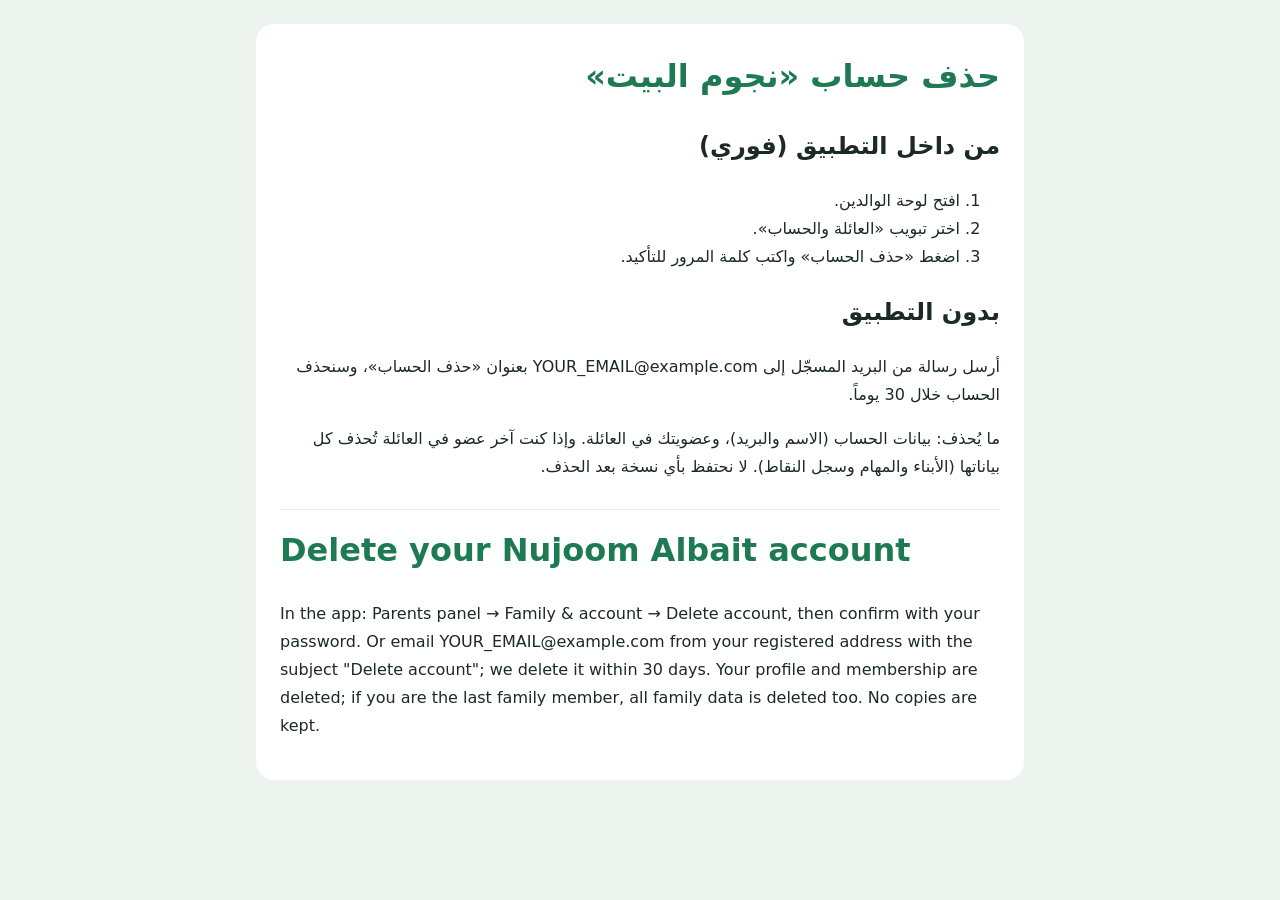
==== delete-account.html @ 4b5f06fb "Add files via upload" ====
<!doctype html>
<html lang="ar" dir="rtl"><head><meta charset="utf-8"><meta name="viewport" content="width=device-width,initial-scale=1">
<title>حذف الحساب · نجوم البيت</title>
<style>
:root{--bg:#EDF3EE;--fg:#1B2A24;--accent:#1E7A53;--card:#fff}
@media (prefers-color-scheme:dark){:root{--bg:#101714;--fg:#E4EDE8;--accent:#43C18A;--card:#18221E}}
body{margin:0;background:var(--bg);color:var(--fg);font:16px/1.75 system-ui,"Segoe UI",Tahoma,sans-serif;padding:24px 16px}
main{max-width:720px;margin:auto;background:var(--card);border-radius:18px;padding:24px}h1{color:var(--accent);margin-top:0}
.en{direction:ltr;text-align:left;border-top:1px solid #8883;margin-top:28px;padding-top:12px}
</style></head><body><main>
<h1>حذف حساب «نجوم البيت»</h1>
<h2>من داخل التطبيق (فوري)</h2>
<ol><li>افتح لوحة الوالدين.</li><li>اختر تبويب «العائلة والحساب».</li><li>اضغط «حذف الحساب» واكتب كلمة المرور للتأكيد.</li></ol>
<h2>بدون التطبيق</h2>
<p>أرسل رسالة من البريد المسجّل إلى <span dir="ltr">YOUR_EMAIL@example.com</span> بعنوان «حذف الحساب»، وسنحذف الحساب خلال 30 يوماً.</p>
<p>ما يُحذف: بيانات الحساب (الاسم والبريد)، وعضويتك في العائلة. وإذا كنت آخر عضو في العائلة تُحذف كل بياناتها (الأبناء والمهام وسجل النقاط). لا نحتفظ بأي نسخة بعد الحذف.</p>
<div class="en"><h1>Delete your Nujoom Albait account</h1>
<p>In the app: Parents panel → Family &amp; account → Delete account, then confirm with your password. Or email YOUR_EMAIL@example.com from your registered address with the subject "Delete account"; we delete it within 30 days. Your profile and membership are deleted; if you are the last family member, all family data is deleted too. No copies are kept.</p></div>
</main></body></html>
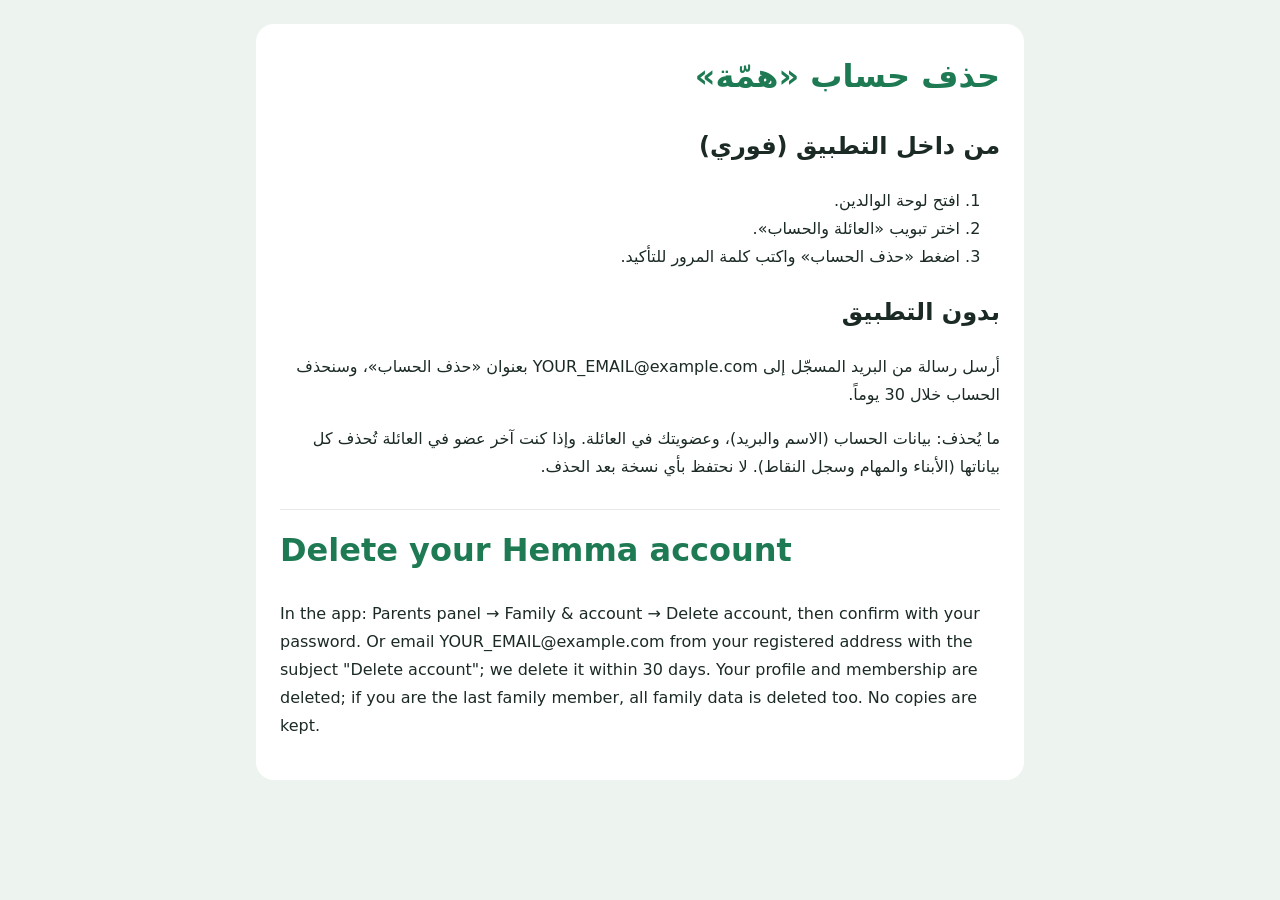
==== commit 155e1629: "Add files via upload" ====
--- a/delete-account.html
+++ b/delete-account.html
@@ -1,6 +1,6 @@
 <!doctype html>
 <html lang="ar" dir="rtl"><head><meta charset="utf-8"><meta name="viewport" content="width=device-width,initial-scale=1">
-<title>حذف الحساب · نجوم البيت</title>
+<title>حذف الحساب · همّة</title>
 <style>
 :root{--bg:#EDF3EE;--fg:#1B2A24;--accent:#1E7A53;--card:#fff}
 @media (prefers-color-scheme:dark){:root{--bg:#101714;--fg:#E4EDE8;--accent:#43C18A;--card:#18221E}}
@@ -8,12 +8,12 @@
 main{max-width:720px;margin:auto;background:var(--card);border-radius:18px;padding:24px}h1{color:var(--accent);margin-top:0}
 .en{direction:ltr;text-align:left;border-top:1px solid #8883;margin-top:28px;padding-top:12px}
 </style></head><body><main>
-<h1>حذف حساب «نجوم البيت»</h1>
+<h1>حذف حساب «همّة»</h1>
 <h2>من داخل التطبيق (فوري)</h2>
 <ol><li>افتح لوحة الوالدين.</li><li>اختر تبويب «العائلة والحساب».</li><li>اضغط «حذف الحساب» واكتب كلمة المرور للتأكيد.</li></ol>
 <h2>بدون التطبيق</h2>
 <p>أرسل رسالة من البريد المسجّل إلى <span dir="ltr">YOUR_EMAIL@example.com</span> بعنوان «حذف الحساب»، وسنحذف الحساب خلال 30 يوماً.</p>
 <p>ما يُحذف: بيانات الحساب (الاسم والبريد)، وعضويتك في العائلة. وإذا كنت آخر عضو في العائلة تُحذف كل بياناتها (الأبناء والمهام وسجل النقاط). لا نحتفظ بأي نسخة بعد الحذف.</p>
-<div class="en"><h1>Delete your Nujoom Albait account</h1>
+<div class="en"><h1>Delete your Hemma account</h1>
 <p>In the app: Parents panel → Family &amp; account → Delete account, then confirm with your password. Or email YOUR_EMAIL@example.com from your registered address with the subject "Delete account"; we delete it within 30 days. Your profile and membership are deleted; if you are the last family member, all family data is deleted too. No copies are kept.</p></div>
 </main></body></html>
